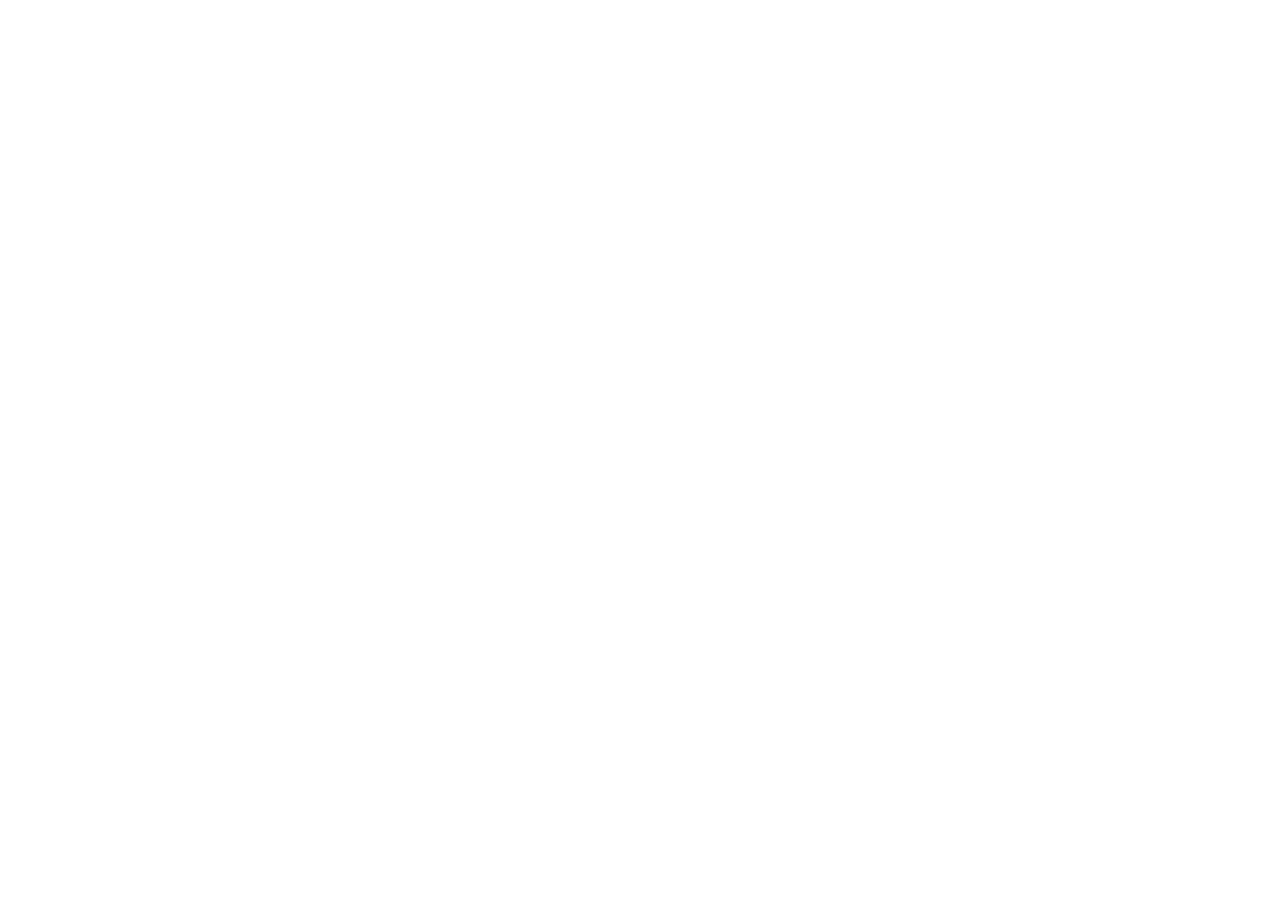
==== index.html @ caf5fd5f "S" ====
<!DOCTYPE html>
<html lang="en">
<head>
    <meta charset="UTF-8">
    <meta name="viewport" content="width=device-width, initial-scale=1.0">
    <title>Document</title>
</head>
<body>
    
</body>
</html>
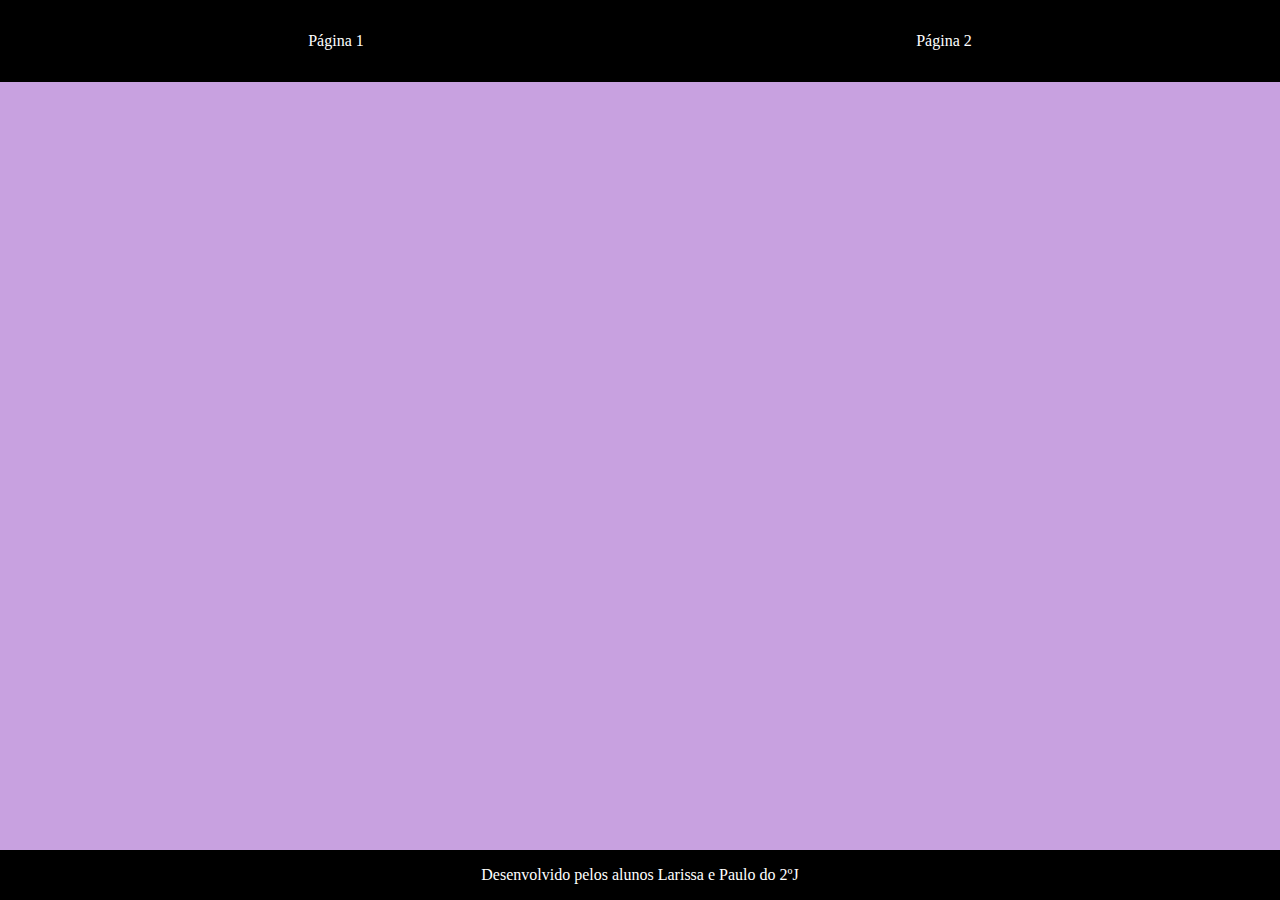
==== commit 6ba2d28c: "." ====
--- a/index.html
+++ b/index.html
@@ -1,11 +1,24 @@
 <!DOCTYPE html>
-<html lang="en">
+<html lang="pt-br">
 <head>
     <meta charset="UTF-8">
     <meta name="viewport" content="width=device-width, initial-scale=1.0">
-    <title>Document</title>
+    <title>Bibble</title>
+    <link rel="stylesheet" href="style.css">
 </head>
 <body>
-    
+    <header>
+        <a href="index.html">Página 1</a>
+        <a href="pagina2.html">Página 2</a>
+    </header>
+    <section id="container">
+
+    </section>
+    <footer>
+        <p>Desenvolvido pelos alunos Larissa e Paulo do 2ºJ</p>
+    </footer>
+
+    <script src="main.js"></script>
+    <script src="perguntas.js"></script>
 </body>
 </html>--- a/style.css
+++ b/style.css
@@ -0,0 +1,101 @@
+:root{
+    --fundo: #C8A1E0;
+    --cartao-frente: #e6b3d9;
+    --cartao-verso:#674188;
+    --destaque:#FF4191;
+    --preto:#000000;
+    --branco:#ffffff;
+}
+
+body{
+    background-color: var(--fundo);
+    margin: 0;
+}
+
+header{
+    background-color: var(--preto);
+    display: flex;
+    justify-content: space-around;
+    padding: 2rem;
+
+}
+
+header a{
+    color: var(--branco);
+    text-decoration: none;
+}
+
+footer{
+    background-color: var(--preto);
+    position: fixed;
+    bottom: 0;
+    color: var(--branco);
+    width: 100%;
+    text-align: center;
+
+}
+
+#container{
+    padding: 4rem;
+    display: flex;
+    gap: 3rem;
+    align-items: center;
+    justify-content: space-between;
+    flex-wrap: wrap;
+}
+
+.cartao{
+    flex-grow: 1;
+    flex-basis: calc(33% - 6rem);
+    height: 20rem;
+    margin: 1rem;
+}
+
+.conteudo-cartao{
+    background-color: var(--cartao-frente);
+    height: 100%;
+    text-align: center;
+    transform-style: preserve-3d;
+    transition: transform 300ms ease-in-out;
+}
+
+.conteudo-cartao h3{
+    color: var(--destaque);
+    border: 1px solid var(--destaque);
+    position: absolute;
+    margin: 0.5rem;
+    padding: 0.5rem;
+    text-align: left;
+    border-radius: 0.6rem;
+    font-size: 1Vw;
+    backface-visibility: hidden;
+}
+.conteudo-cartao p{
+    margin-top: 4rem;
+    padding: 2rem;
+    font-size: 1.4Vw;
+    
+}
+
+.pergunta-cartao{
+    font-weight: 500;
+}
+
+.resposta-cartao{
+    font-size: 700;
+    color: var(--destaque);
+    transform: rotateY(180deg);
+    background-color: var(--cartao-verso);
+    border: 2px solid var(--destaque);
+}
+.cartao.active .conteudo-cartao{
+    transform: rotateY(180deg);
+}
+
+.pergunta-cartao, .resposta-cartao{
+    backface-visibility: hidden;
+    position: absolute;
+    height: 100%;
+    width: 100%;
+
+}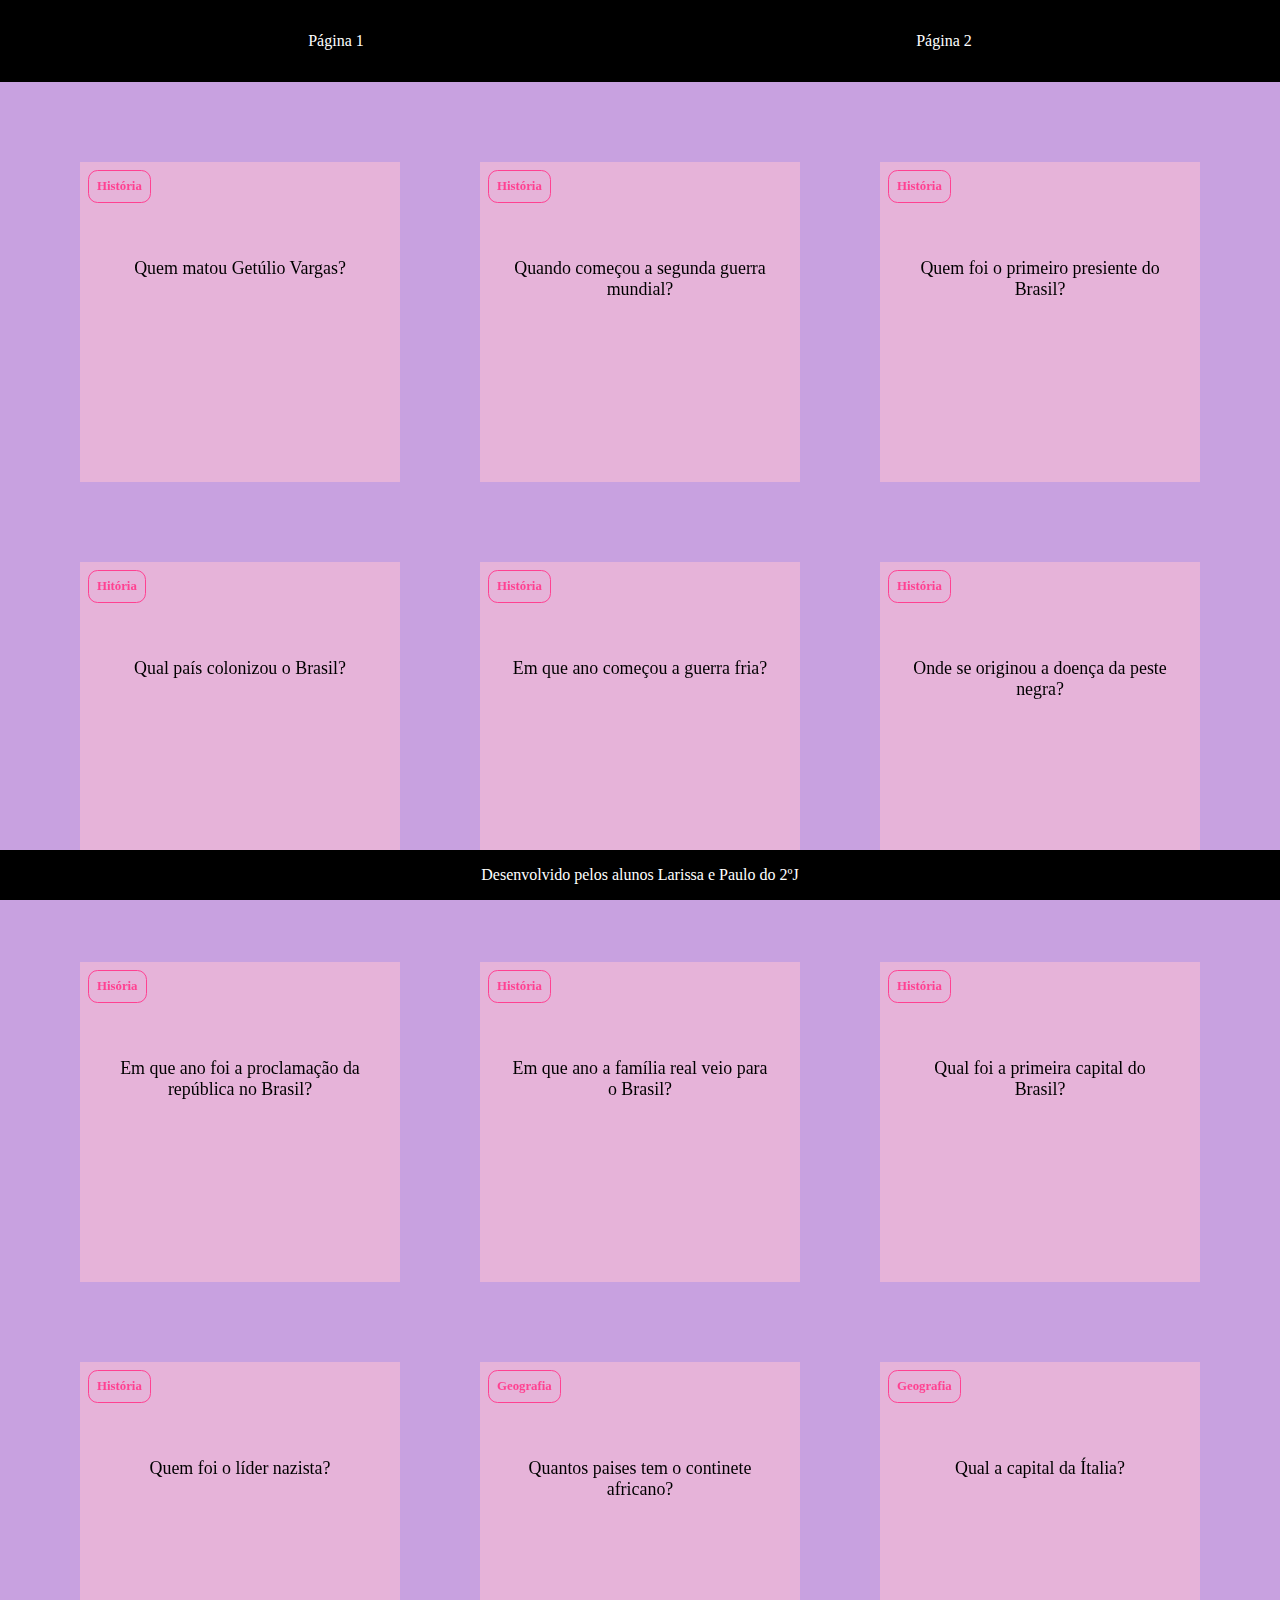
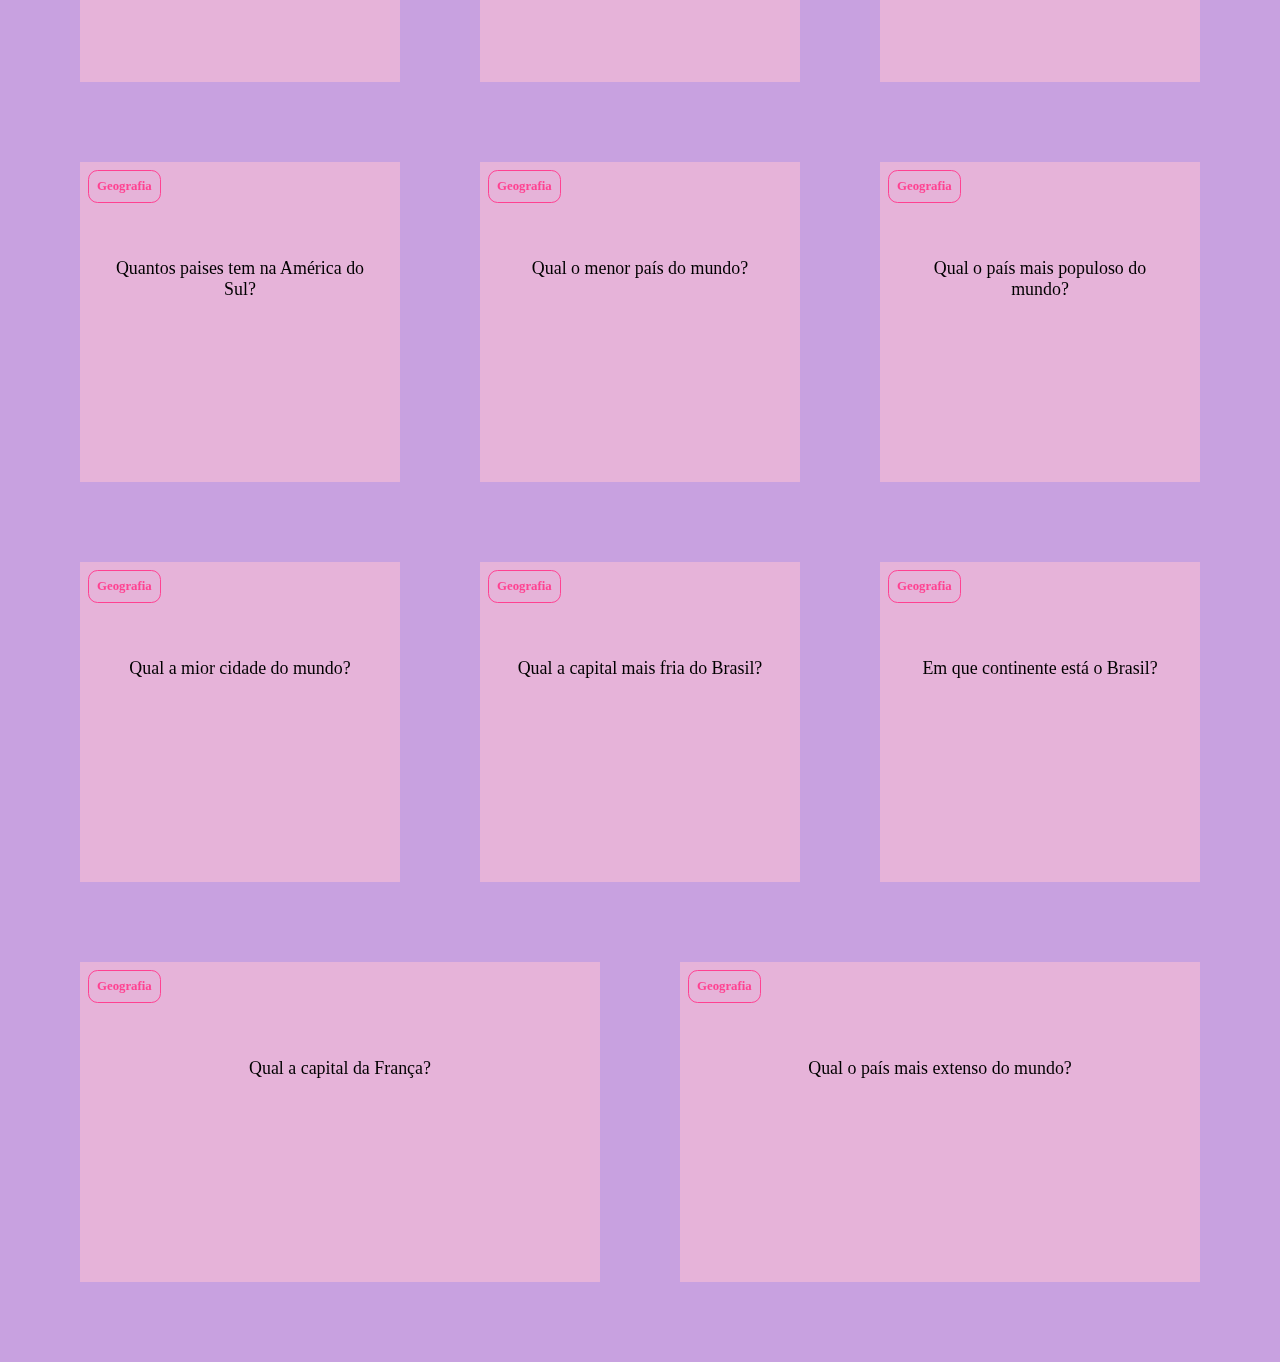
==== commit 658a0cac: "A" ====
--- a/index.html
+++ b/index.html
@@ -3,7 +3,7 @@
 <head>
     <meta charset="UTF-8">
     <meta name="viewport" content="width=device-width, initial-scale=1.0">
-    <title>Bibble</title>
+    <title>kanye</title>
     <link rel="stylesheet" href="style.css">
 </head>
 <body>
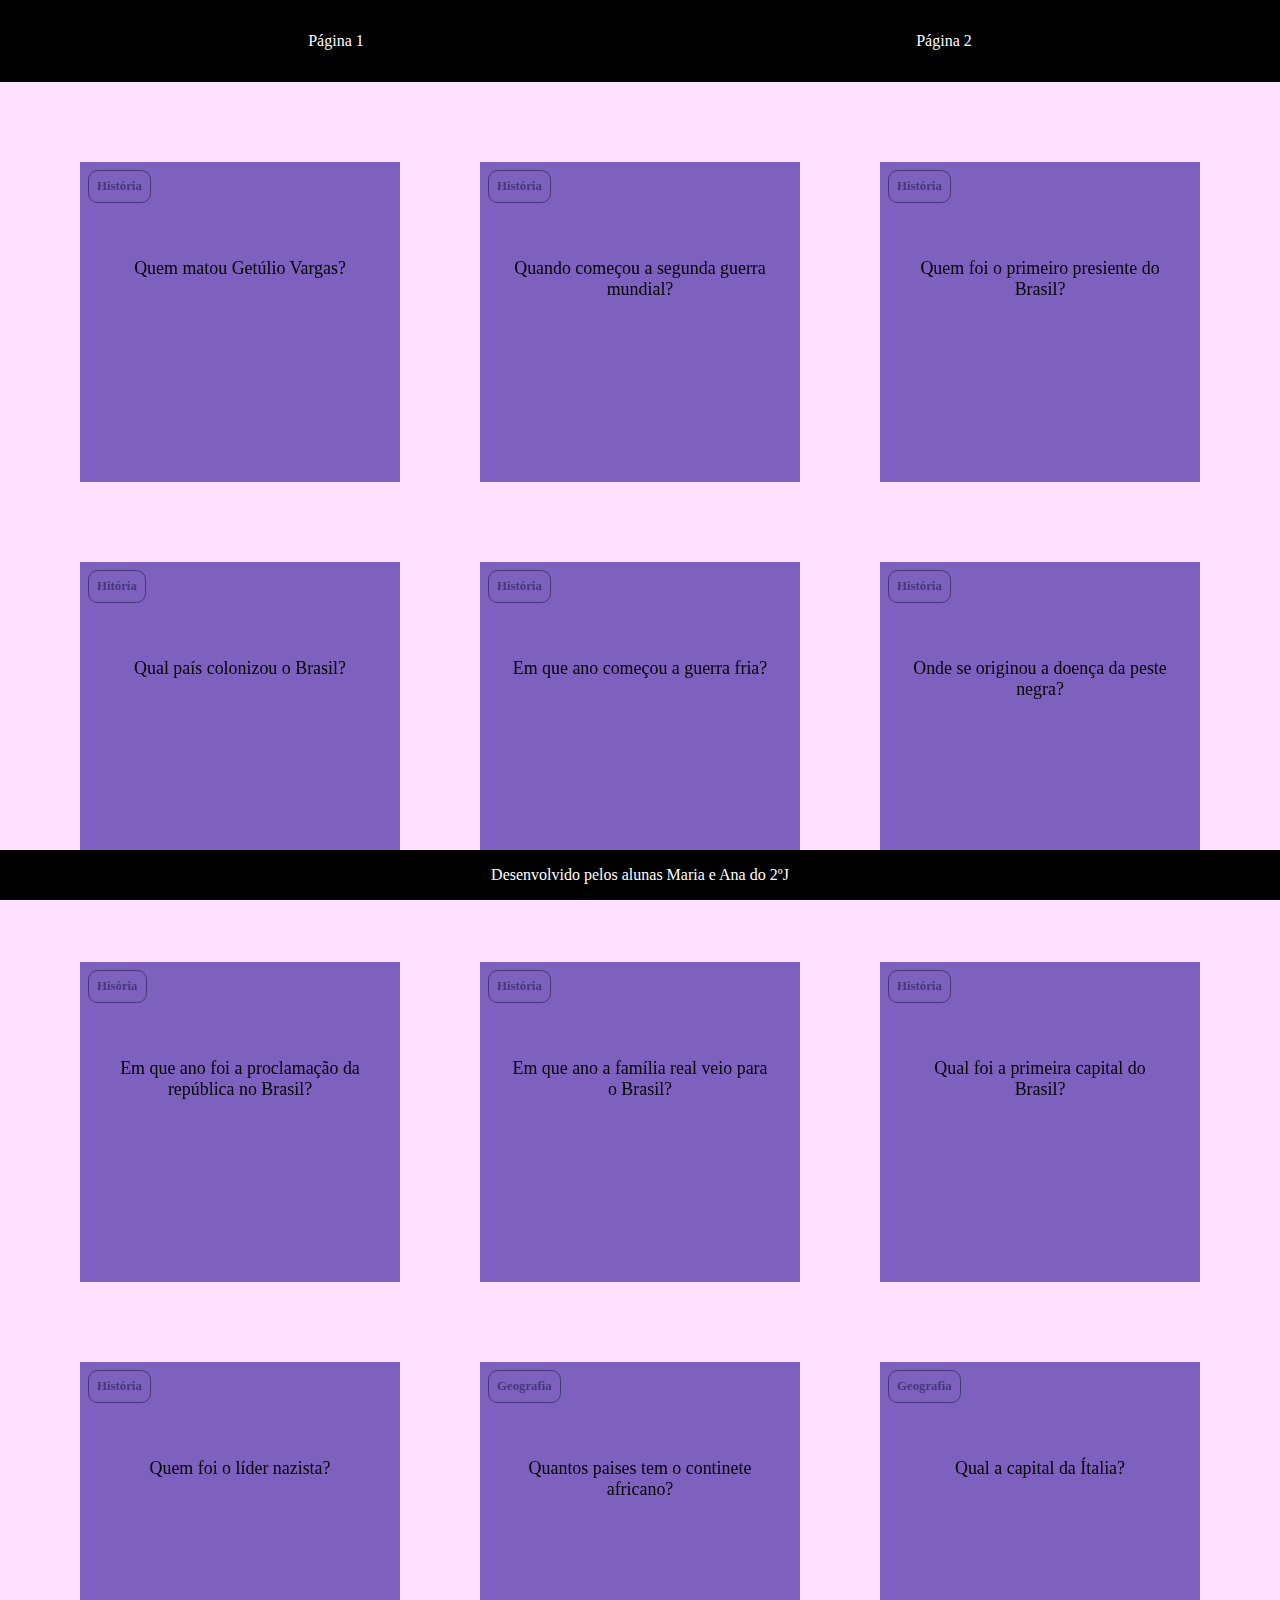
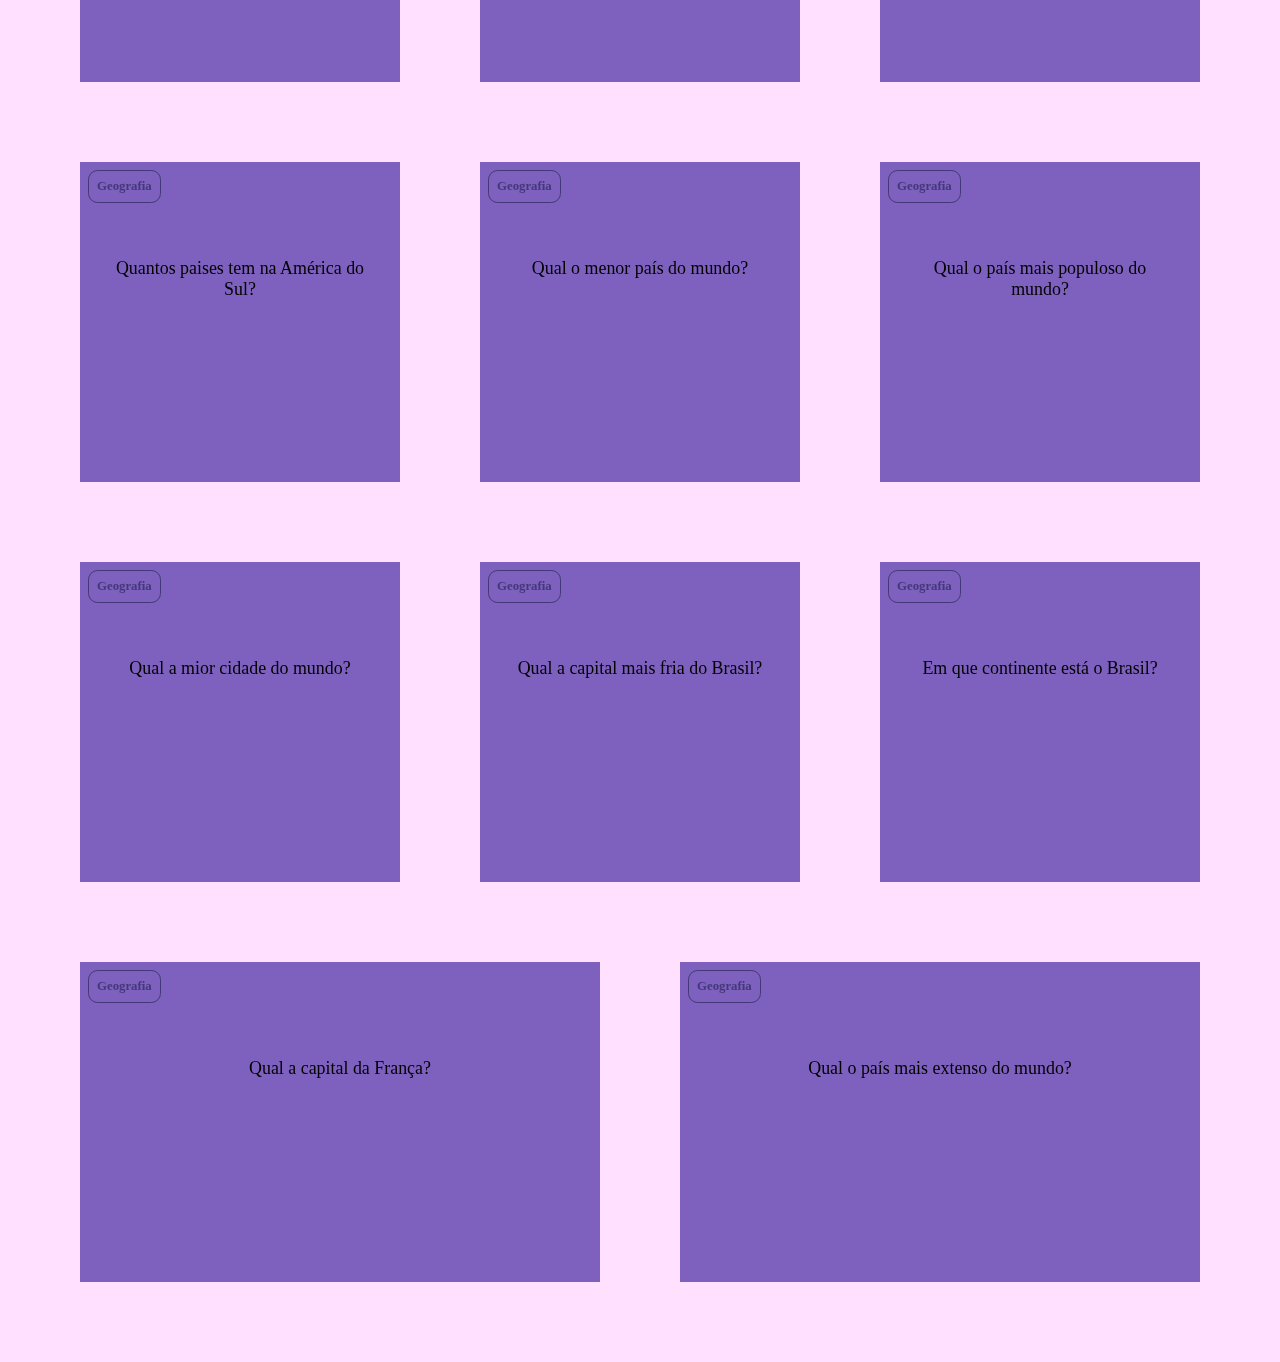
==== commit 55f3d467: "a" ====
--- a/index.html
+++ b/index.html
@@ -15,7 +15,7 @@
 
     </section>
     <footer>
-        <p>Desenvolvido pelos alunos Larissa e Paulo do 2ºJ</p>
+        <p>Desenvolvido pelos alunas Maria e Ana do 2ºJ</p>
     </footer>
 
     <script src="main.js"></script>
--- a/style.css
+++ b/style.css
@@ -1,8 +1,8 @@
 :root{
-    --fundo: #C8A1E0;
-    --cartao-frente: #e6b3d9;
-    --cartao-verso:#674188;
-    --destaque:#FF4191;
+    --fundo:#FFE1FF;
+    --cartao-frente:#7E60BF;
+    --cartao-verso:#E4B1F0;
+    --destaque:#433878;
     --preto:#000000;
     --branco:#ffffff;
 }
